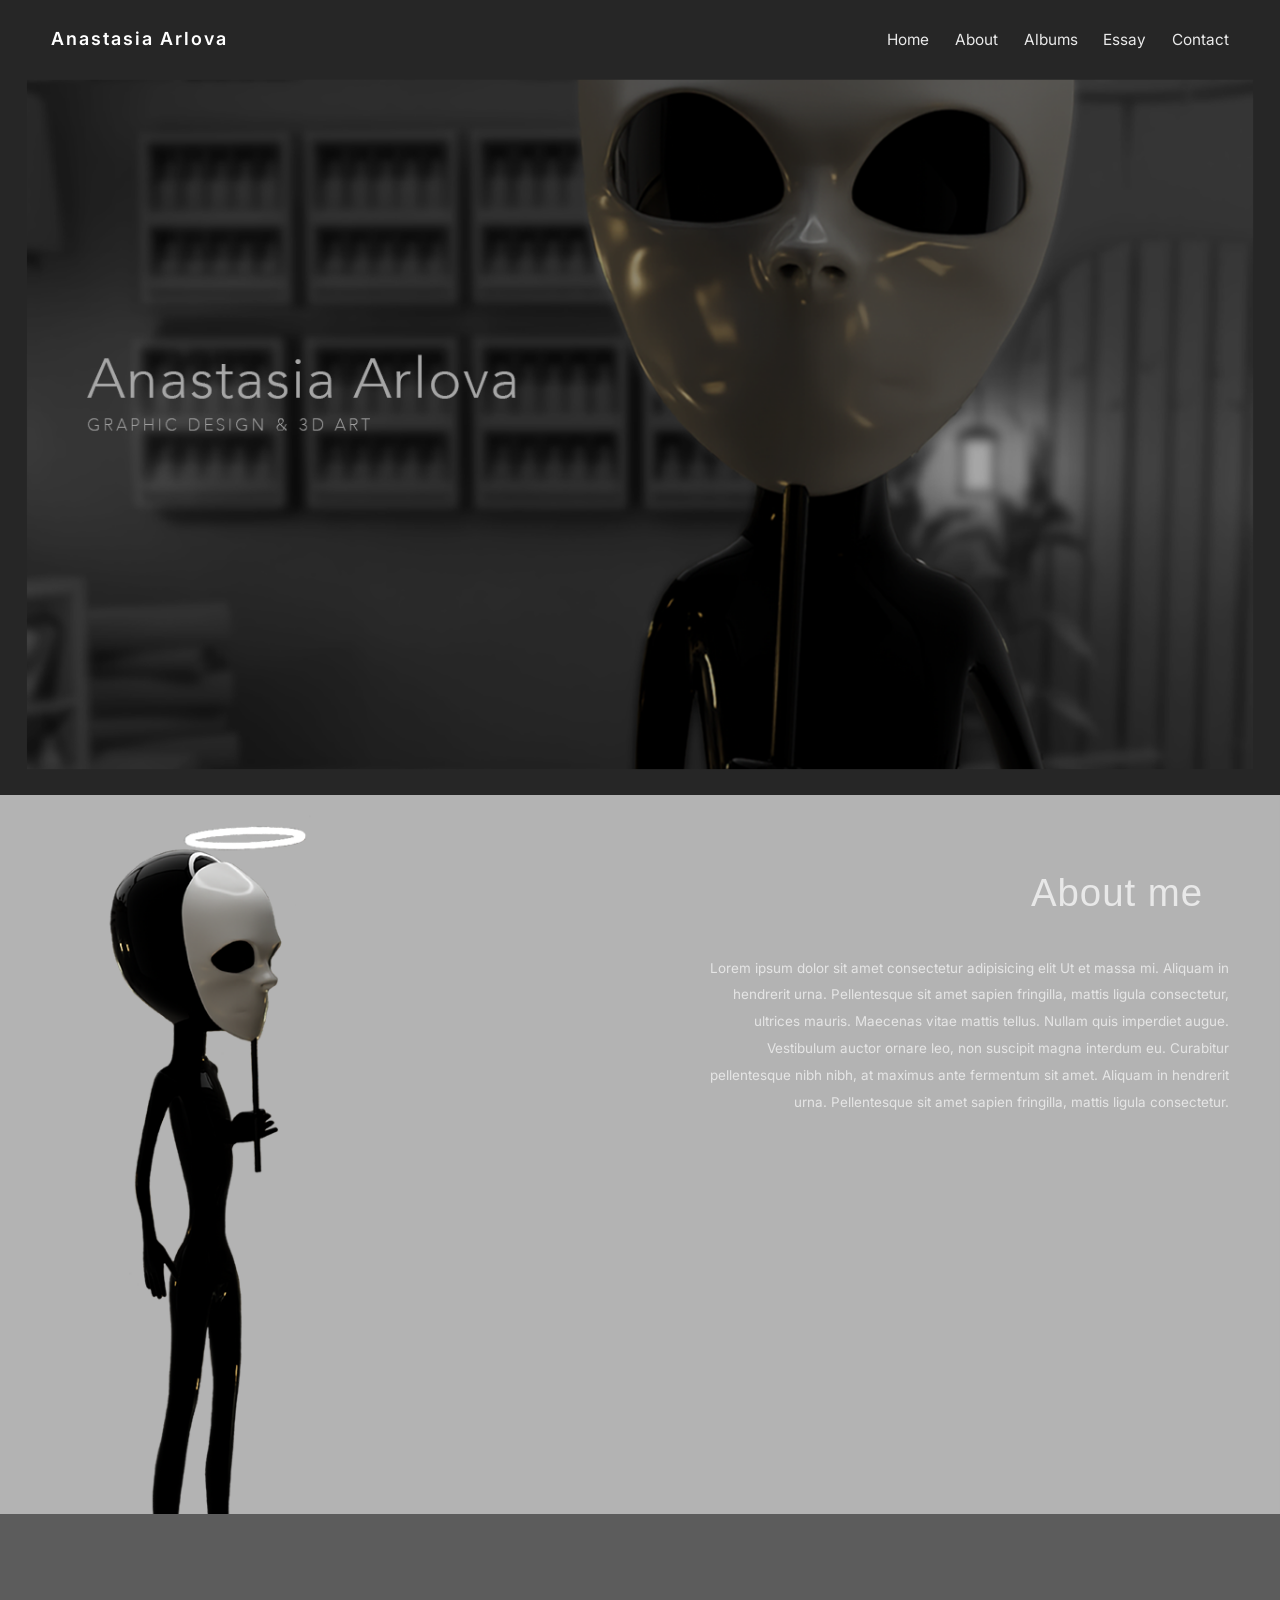
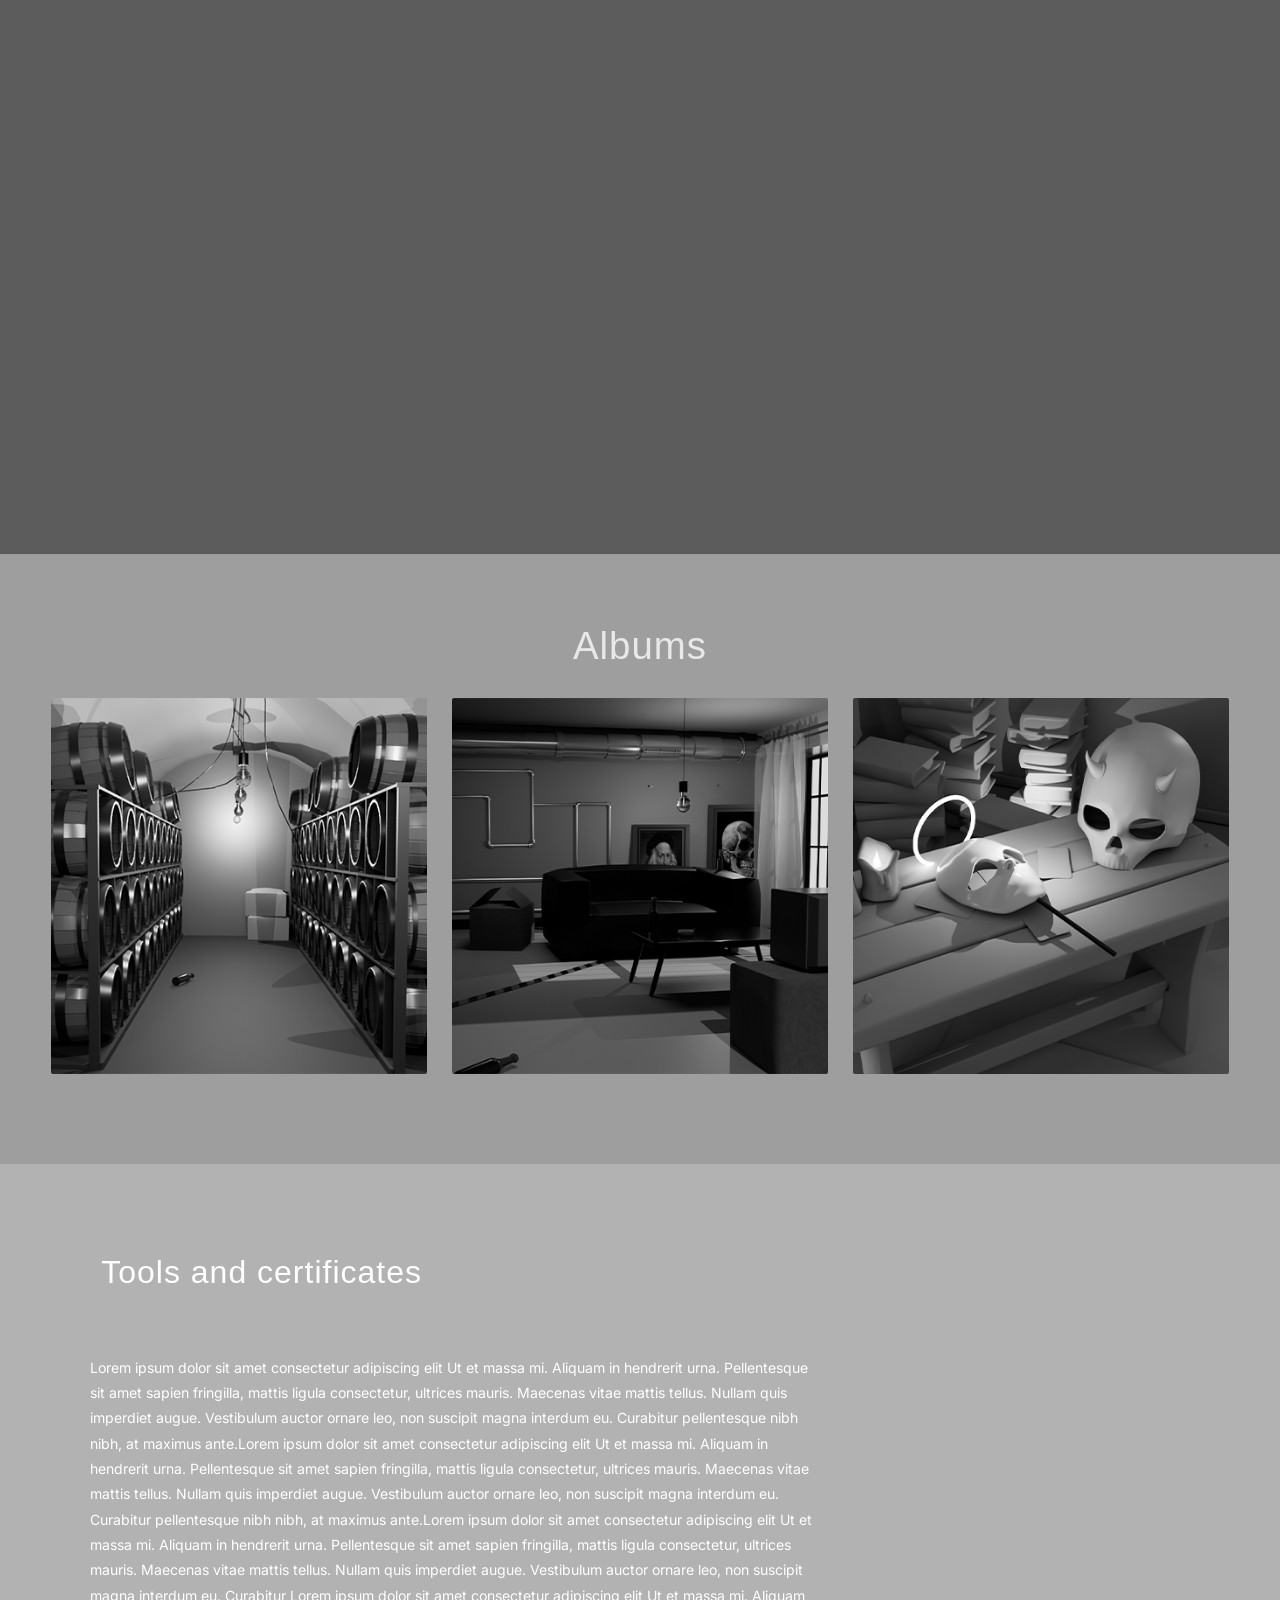
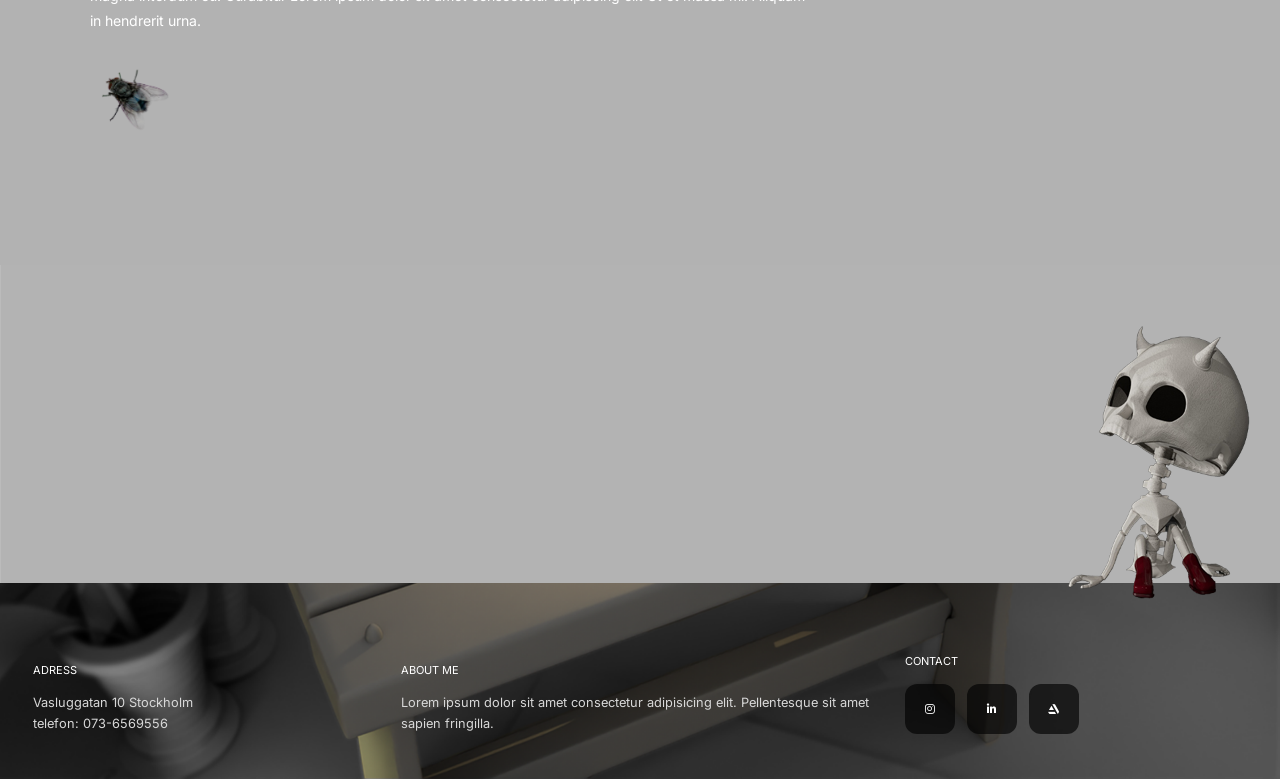
==== index.html @ 416a7926 "Add files via upload" ====
<!doctype html>
<html lang="sv">
  <head>
    <meta charset="utf-8" />
    <meta name="viewport" content="width=device-width, initial-scale=1.0" />
    <title>Anastasia Arlova</title>
    <link rel="stylesheet" href="css/style.css" />
    <link rel="preconnect" href="https://fonts.googleapis.com" />
    <link rel="preconnect" href="https://fonts.gstatic.com" crossorigin />
    <link
      href="https://fonts.googleapis.com/css2?family=Inter:wght@400;600&display=swap"
      rel="stylesheet"
    />
    <link
      rel="stylesheet"
      href="https://cdnjs.cloudflare.com/ajax/libs/font-awesome/6.7.2/css/all.min.css"
    />
  </head>

  <body>
    <!-- HEADER -->
    <header class="hero" id="home">
      <div class="hero-inner">
        <nav class="nav">
          <a href="index.html" class="logo">Anastasia Arlova</a>
          <ul class="nav-links">
            <li><a href="index.html">Home</a></li>
            <li><a href="index.html#about">About</a></li>
            <li><a href="index.html#albums">Albums</a></li>
            <li><a href="Uppsats.html">Essay</a></li>
            <li><a href="index.html#contact">Contact</a></li>
          </ul>
        </nav>
      </div>
    </header>

    <!-- ABOUT ME -->
    <section class="about" id="about">
      <div class="about-inner">
        <h2 class="about-title">About me</h2>

        <div class="about-copy">
          <p>
            Lorem ipsum dolor sit amet consectetur adipisicing elit Ut et massa
            mi. Aliquam in hendrerit urna. Pellentesque sit amet sapien
            fringilla, mattis ligula consectetur, ultrices mauris. Maecenas
            vitae mattis tellus. Nullam quis imperdiet augue. Vestibulum auctor
            ornare leo, non suscipit magna interdum eu. Curabitur pellentesque
            nibh nibh, at maximus ante fermentum sit amet. Aliquam in hendrerit
            urna. Pellentesque sit amet sapien fringilla, mattis ligula
            consectetur.
          </p>
        </div>
      </div>
    </section>

    <!-- VIDEO -->
    <div class="album-video">
      <iframe
        class="album-loop"
        width="100%"
        height="100%"
        src="https://www.youtube.com/embed/UPOeiw_t-Yw?autoplay=1&mute=1&loop=1&playlist=UPOeiw_t-Yw&controls=0&rel=0"
        title="Portfolio video"
        frameborder="0"
        allow="autoplay; encrypted-media"
        allowfullscreen
      >
      </iframe>
    </div>

    <!-- ALBUMS -->
    <section class="albums" id="albums">
      <h2 class="section-title">Albums</h2>

      <div class="albums-grid">
        <a class="album-card" href="album1.html">
          <img src="img/startalbum1color.png" alt="Album 1 preview" />
        </a>

        <a class="album-card" href="album2.html">
          <img src="img/startalbum2color.png" alt="Album 2 preview" />
        </a>

        <a class="album-card" href="album3.html">
          <img src="img/startalbum3color.png" alt="Album 3 preview" />
        </a>
      </div>
    </section>

    <!-- CERTIFICATES -->
    <section class="certificates" id="certificates">
      <h2 class="section-title">Tools and certificates</h2>
      <div class="cert-text">
        <p>
          Lorem ipsum dolor sit amet consectetur adipiscing elit Ut et massa mi.
          Aliquam in hendrerit urna. Pellentesque sit amet sapien fringilla,
          mattis ligula consectetur, ultrices mauris. Maecenas vitae mattis
          tellus. Nullam quis imperdiet augue. Vestibulum auctor ornare leo, non
          suscipit magna interdum eu. Curabitur pellentesque nibh nibh, at
          maximus ante.Lorem ipsum dolor sit amet consectetur adipiscing elit Ut
          et massa mi. Aliquam in hendrerit urna. Pellentesque sit amet sapien
          fringilla, mattis ligula consectetur, ultrices mauris. Maecenas vitae
          mattis tellus. Nullam quis imperdiet augue. Vestibulum auctor ornare
          leo, non suscipit magna interdum eu. Curabitur pellentesque nibh nibh,
          at maximus ante.Lorem ipsum dolor sit amet consectetur adipiscing elit
          Ut et massa mi. Aliquam in hendrerit urna. Pellentesque sit amet
          sapien fringilla, mattis ligula consectetur, ultrices mauris. Maecenas
          vitae mattis tellus. Nullam quis imperdiet augue. Vestibulum auctor
          ornare leo, non suscipit magna interdum eu. Curabitur Lorem ipsum
          dolor sit amet consectetur adipiscing elit Ut et massa mi. Aliquam in
          hendrerit urna.
        </p>
        <a href="Uppsats.html" class="cert-image-link">
          <img src="img/fluga.png" alt="Certificate icon" />
        </a>
      </div>
    </section>

    <!-- FOOTER -->
    <footer class="site-footer" id="contact">
      <div class="footer-inner">
        <!-- adress -->
        <div class="footer-col">
          <a class="footer-title-link" href="#contact">ADRESS</a>

          <div class="footer-content">
            <p class="footer-text">
              Vasluggatan 10 Stockholm<br />
              telefon: 073-6569556
            </p>
          </div>
        </div>
        <!-- about me -->
        <div class="footer-col">
          <a class="footer-title-link" href="#about">ABOUT ME</a>

          <div class="footer-content">
            <p class="footer-text">
              Lorem ipsum dolor sit amet consectetur adipisicing elit.
              Pellentesque sit amet sapien fringilla.
            </p>
          </div>
        </div>
        <!-- contact -->
        <div class="footer-col">
          <a class="footer-title-link" href="#contact">CONTACT</a>

          <div class="footer-socials">
            <a
              class="social"
              href="https://www.instagram.com/arlova.anastasia?igsh=N2Q0ZmtybGg2ZGdp&utm_source=qr"
              target="_blank"
            >
              <i class="fa-brands fa-instagram"></i>
            </a>

            <a
              class="social"
              href="https://www.linkedin.com/in/anastasia-arlova-b78263412"
              target="_blank"
            >
              <i class="fa-brands fa-linkedin-in"></i>
            </a>

            <a
              class="social"
              href="https://anastasiaarlova.artstation.com/"
              target="_blank"
            >
              <i class="fa-brands fa-artstation"></i>
            </a>
          </div>
        </div>
      </div>
    </footer>
  </body>
</html>
---- css/style.css ----
* {
  box-sizing: border-box;
  margin: 0;
  padding: 0;
}
body {
  margin: 0;
  background: hsl(0, 0%, 36%);
  font-family: "Inter", Arial, sans-serif;
}

/* HEADER */
.hero {
  width: 100%;
  position: relative;
  padding: 0;
  margin: 0;
  background-image: url("../img/header.png");
  background-repeat: no-repeat;
  background-position: center top;
  background-size: cover;
}
.hero-inner {
  width: min(1366px, 100%);
  margin: 0 auto;
  aspect-ratio: 1366 / 848;
  position: relative;
}
.hero::before {
  content: "";
  position: absolute;
  inset: 0;
  background: rgba(0, 0, 0, 0.35);
}
/* logo */
.logo {
  color: white;
  font-size: clamp(14px, 1.5vw, 18px);
  letter-spacing: 2px;
  font-weight: 600;
  text-decoration: none;
}
/* nav bar */
.nav {
  position: absolute;
  top: clamp(10px, 2.5vw, 28px);
  left: 0;
  right: 0;

  padding: 0 clamp(18px, 4vw, 60px);
  display: flex;
  justify-content: space-between;
  align-items: center;

  z-index: 2;
}
/* meny */
.nav-links {
  list-style: none;
  display: flex;
  gap: clamp(12px, 2vw, 26px);
}
.nav-links a {
  color: white;
  font-size: clamp(12px, 1.2vw, 16px);
  text-decoration: none;
  opacity: 0.9;
}
.nav-links::-webkit-scrollbar {
  display: none;
}
.nav-links a:hover {
  opacity: 1;
  text-decoration: underline;
}
@media (max-width: 700px) {
  .nav {
    flex-direction: row;
    align-items: center;
    justify-content: space-between;
    gap: 12px;
  }
  .nav-links {
    flex-wrap: nowrap;
    overflow-x: auto;
    white-space: nowrap;
    -webkit-overflow-scrolling: touch;
    gap: 14px;
  }
  .nav-links li {
    flex: 0 0 auto;
  }
}

/* ABOUT */
.about {
  width: 100%;
  background: #b2b2b2;
  padding: 0;
  margin: 0;
  background-image: url("../img/aboutme.png");
  background-repeat: no-repeat;
  background-position: left center;
  background-size: contain;
}
.about-inner {
  width: min(1366px, 100%);
  margin: 0 auto;
  aspect-ratio: 1366 / 768;
  position: relative;
}
.about-title {
  font: 1em sans-serif;
  position: absolute;
  top: clamp(30px, 6vw, 90px);
  right: clamp(40px, 6vw, 110px);
  margin: 0;
  color: #e8e8e8;
  font-weight: 300;
  letter-spacing: 1px;
  text-align: right;
  font-size: clamp(26px, 3vw, 44px);
}
/* Brödtext */
.about-copy {
  position: absolute;
  top: clamp(70px, 14vw, 160px);
  right: clamp(18px, 4vw, 70px);
  text-align: right;
  max-width: clamp(400px, 42vw, 640px);
  color: #e8e8e8;
}
.about-copy p {
  margin: 0 0 18px 0;
  line-height: 2;
  opacity: 0.95;
  font-size: clamp(12px, 1.05vw, 15px);
}

/* VIDEO */
.album-video {
  width: 100%;
  max-width: 1366px;
  height: 600px;
  margin: 20px auto;
  overflow: hidden;
}

.album-loop {
  width: 100%;
  height: 100%;
  border: none;
  display: block;
}

/* ALBUMS */
.albums {
  background: #9e9e9e;
  padding: 70px 0 90px;
}
.section-title {
  font: 1em sans-serif;
  width: min(1366px, 100%);
  margin: 0 auto 30px;
  padding: 0 clamp(18px, 4vw, 60px);

  color: #e8e8e8;
  font-weight: 300;
  letter-spacing: 1px;
  text-align: center;
  font-size: clamp(28px, 3vw, 46px);
}
.albums-grid {
  width: min(1366px, 100%);
  margin: 0 auto;
  padding: 0 clamp(18px, 4vw, 60px);

  display: grid;
  grid-template-columns: repeat(3, 1fr);
  gap: clamp(14px, 2vw, 26px);
}
.album-card {
  display: block;
  border-radius: 2px;
  overflow: hidden;
  text-decoration: none;
  outline: none;
}
.album-card img {
  width: 100%;
  height: auto;
  display: block;
  filter: grayscale(100%);
  transition:
    filter 0.4s ease,
    transform 0.4s ease;
}
.album-card:hover img {
  filter: grayscale(0%);
  transform: scale(1.02);
}
@media (max-width: 700px) {
  .albums-grid {
    grid-template-columns: 1fr;
  }
}

/* CERTIFICATES */
.certificates {
  background: #b2b2b2;
  padding: 90px 90px 120px;

  /* fast position bild */
  display: grid;
  grid-template-columns: minmax(0, 1fr) minmax(180px, 320px);
  column-gap: clamp(24px, 4vw, 70px);
  row-gap: 24px;
  align-items: start;
}
.certificates .section-title {
  color: white;
  text-align: left;
  font-size: clamp(30px, 2.5vw, 36px);
  margin-bottom: 40px;
  margin-left: -40px;
  grid-column: 1 / -1;
}
.cert-text {
  color: white;
  max-width: 900px;
  margin: 0;
  text-align: left;
  grid-column: 1;
}
.cert-text p {
  font-size: clamp(14px, 1.1vw, 16px);
  line-height: 1.8;
  margin-bottom: 22px;
}

/* KLICKBAR BILD */
.cert-image-link {
  grid-column: 2;
  align-self: start;
  justify-self: start;

  width: min(100%, clamp(60px, 7vw, 95px)); /* storlek på fluga webb */
  aspect-ratio: 1 / 1;

  cursor: pointer;
  display: block;
  transition: transform 0.25s ease;
  transform-origin: center;
}
.cert-image-link img {
  width: 100%;
  height: 100%;
  object-fit: contain; /* För transparent png */
  display: block;
  transition:
    transform 0.25s ease,
    filter 0.25s ease,
    opacity 0.25s ease;
  will-change: transform;
}
@keyframes cert-shake {
  0%,
  100% {
    transform: translateX(0) rotate(0deg);
  }
  20% {
    transform: translateX(-1px) rotate(-0.5deg);
  }
  40% {
    transform: translateX(1px) rotate(0.5deg);
  }
  60% {
    transform: translateX(-1px) rotate(0.3deg);
  }
  80% {
    transform: translateX(1px) rotate(-0.3deg);
  }
}
/* Hover animation skaka */
.cert-image-link:hover img,
.cert-image-link:focus-visible img {
  animation: cert-shake 0.35s ease-in-out infinite;
  filter: drop-shadow(0 6px 12px rgba(0, 0, 0, 0.15));
}
.cert-image-link:hover {
  transform: none;
}
.cert-image-link:focus-visible {
  outline: 2px solid rgba(255, 255, 255, 0.7);
  outline-offset: 6px;
}
@media (prefers-reduced-motion: reduce) {
  .cert-image-link,
  .cert-image-link img {
    transition: none;
  }
  .cert-image-link:hover {
    transform: none;
  }
  .cert-image-link:hover img,
  .cert-image-link:focus-visible img {
    animation: none;
    transform: none;
    filter: none;
  }
}
@media (max-width: 800px) {
  .certificates {
    grid-template-columns: 1fr;
    padding: 70px 24px 90px;
  }
  .certificates .section-title {
    margin-left: 0;
  }
  .cert-text {
    max-width: 100%;
  }
  .cert-image-link {
    grid-column: 1;
    justify-self: start;
    width: clamp(40px, 14vw, 65px); /* storlek på fluga mobil */
  }
}

/* FOOTER */
.site-footer {
  width: 100%;
  background: #bfbfbf;
  background-image: url("../img/footer2.png");
  background-repeat: no-repeat;
  background-position: bottom right;
  background-size: cover;
}
.site-footer .footer-inner {
  width: min(1366px, 100%);
  margin: 0 auto;
  aspect-ratio: 1920 / 771;
  display: grid;
  grid-template-columns: minmax(160px, 1fr) minmax(220px, 1.4fr) minmax(
      160px,
      1fr
    );
  gap: clamp(24px, 2vw, 40px);

  /* text på bild experiment */
  padding-top: clamp(18px, 2.5vw, 46px);
  padding-bottom: clamp(22px, 3.5vw, 70px);
  padding-inline: clamp(14px, 2.6vw, 54px);

  /* ta ner texten (placering) experiment */
  align-content: end;
  align-items: end;
}
.footer-col {
  display: grid;
  grid-template-rows: 24px auto;
  align-items: start;
  row-gap: 6px;
}
.footer-title {
  height: 24px;
  display: flex;
  align-items: center;
  margin: 0;
  color: #ffffff;
  font-weight: 700;
  letter-spacing: 1px;
  font-size: 12px;
  text-decoration: none;
  cursor: default; /* länkklick (inte klickbar nu, ksk sen) */
  pointer-events: none; /* (inga länkar än) */
}
/* Body text */
.footer-text {
  margin: 0;
  color: #d8d8d8;
  line-height: 1.6;
  font-size: clamp(11px, 1vw, 13px);
}
/* Social ikoner */
.footer-socials {
  display: flex;
  gap: clamp(8px, 1.4vw, 12px);
}
.social {
  width: 50px;
  height: 50px;

  display: flex;
  justify-content: center;
  align-items: center;

  background: rgba(0, 0, 0, 0.65);
  color: white;

  border-radius: 12px;

  text-decoration: none;

  font-size: 24px;

  transition: all 0.25s ease;
}
/* Pandoras ask RÖR INTE */
.site-footer a,
.site-footer a:link,
.site-footer a:visited,
.site-footer a:hover,
.site-footer a:active {
  color: #ffffff;
  text-decoration: none;
  font-size: 11px;
  font-weight: 400;
  cursor: default;
}

/* UNDERSIDOR */
.album-page {
  width: 100%;
  background: #b2b2b2;
  padding: 120px 0 120px;
}
.album-inner {
  width: min(1100px, 92%);
  margin: 0 auto;
}
.album-title {
  color: #ffffff;
  font: 1em sans-serif;
  font-weight: 300;
  letter-spacing: 1.2px;
  font-size: clamp(28px, 3vw, 46px);
  margin-bottom: 26px;
  text-align: center;
}
.album-description {
  max-width: 720px;
  margin: 0 auto clamp(40px, 6vw, 90px);
  color: #ffffff;
  font-size: clamp(14px, 1.1vw, 16px);
  line-height: 1.8;
  text-align: center;
}
.album-images {
  display: flex;
  flex-direction: column;
  gap: clamp(48px, 7vw, 120px);
  margin-top: clamp(48px, 7vw, 120px);
}
.album-images img {
  width: 100%;
  height: auto;
  display: block;
  border-radius: 2px;
  margin: 0;
}
@media (min-width: 1400px) {
  .album-inner {
    width: 1100px;
  }
}
@media (max-width: 600px) {
  .album-page {
    padding: 60px 0 90px;
  }
}
.album-hero {
  margin-bottom: clamp(48px, 6vw, 100px);
}
.album-images-inner {
  display: flex;
  flex-direction: column;
  gap: clamp(6px, 7vw, 6px);
}
.album-images-inner img + img {
  margin-top: clamp(6px, 1vw, 6px);
}

/* PROCESSANALYS SIDA*/
.essay-page {
  width: 100%;
  background: #b2b2b2;
  padding: 120px 0 120px;
}
.essay {
  width: min(1100px, 92%);
  margin: 0 auto;
}
/* H1 samma som "album-title" */
.essay h1 {
  color: #ffffff;
  font: 1em sans-serif;
  font-weight: 300;
  letter-spacing: 1.2px;
  font-size: clamp(28px, 3vw, 46px);
  margin: 0 0 26px 0;
  text-align: center;
}
/* H2 samma som "rubrik, sektioner" */
.essay h2 {
  color: #ffffff;
  font: 1em sans-serif;
  font-weight: 300;
  letter-spacing: 1px;
  font-size: clamp(18px, 2.2vw, 26px);
  margin: clamp(28px, 4vw, 46px) 0 14px 0;
  text-align: left;
}
/* Brödtext samma som "album-description" men vänsterställd */
.essay p {
  color: #ffffff;
  font-size: clamp(14px, 1.1vw, 16px);
  line-height: 1.8;
  margin: 0 0 18px 0;
  max-width: 900px;
}
/* kodord */
.essay code {
  font-size: 0.95em;
  padding: 0.12em 0.35em;
  border-radius: 4px;
  background: rgba(0, 0, 0, 0.25);
  color: #ffffff;
}
/* Referenser-lista */
.essay-references {
  list-style: none;
  padding: 0;
  margin: 0;
  max-width: 900px;
}
.essay-references li {
  color: #ffffff;
  font-size: clamp(14px, 1.1vw, 16px);
  line-height: 1.8;
  margin: 0 0 18px 0;
}
.essay-references em {
  font-style: italic;
}
.essay-references a,
.essay-references a:visited {
  color: #ffffff;
  text-decoration: underline;
  text-underline-offset: 3px;
  opacity: 0.9;
}
.essay-references a:hover {
  opacity: 1;
}
/* Mobil-padding*/
@media (max-width: 600px) {
  .essay-page {
    padding: 60px 0 90px;
  }
}
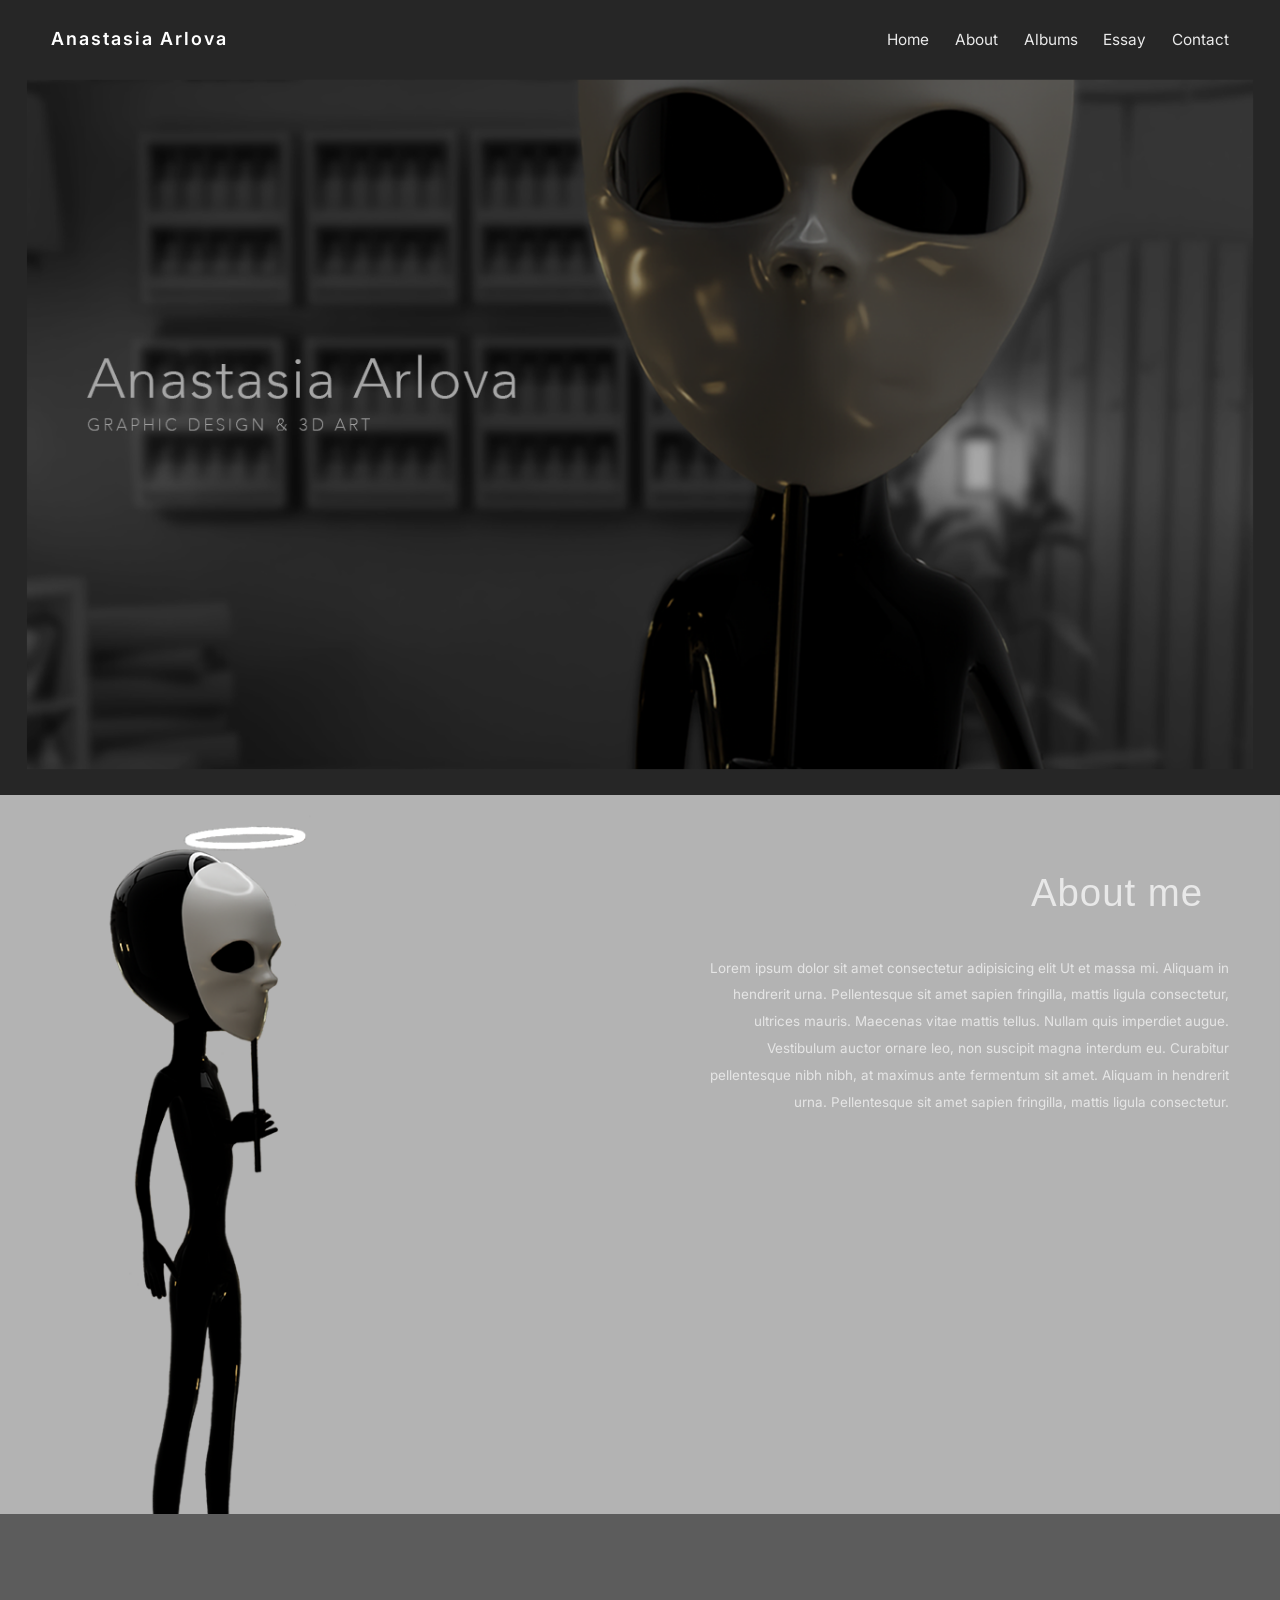
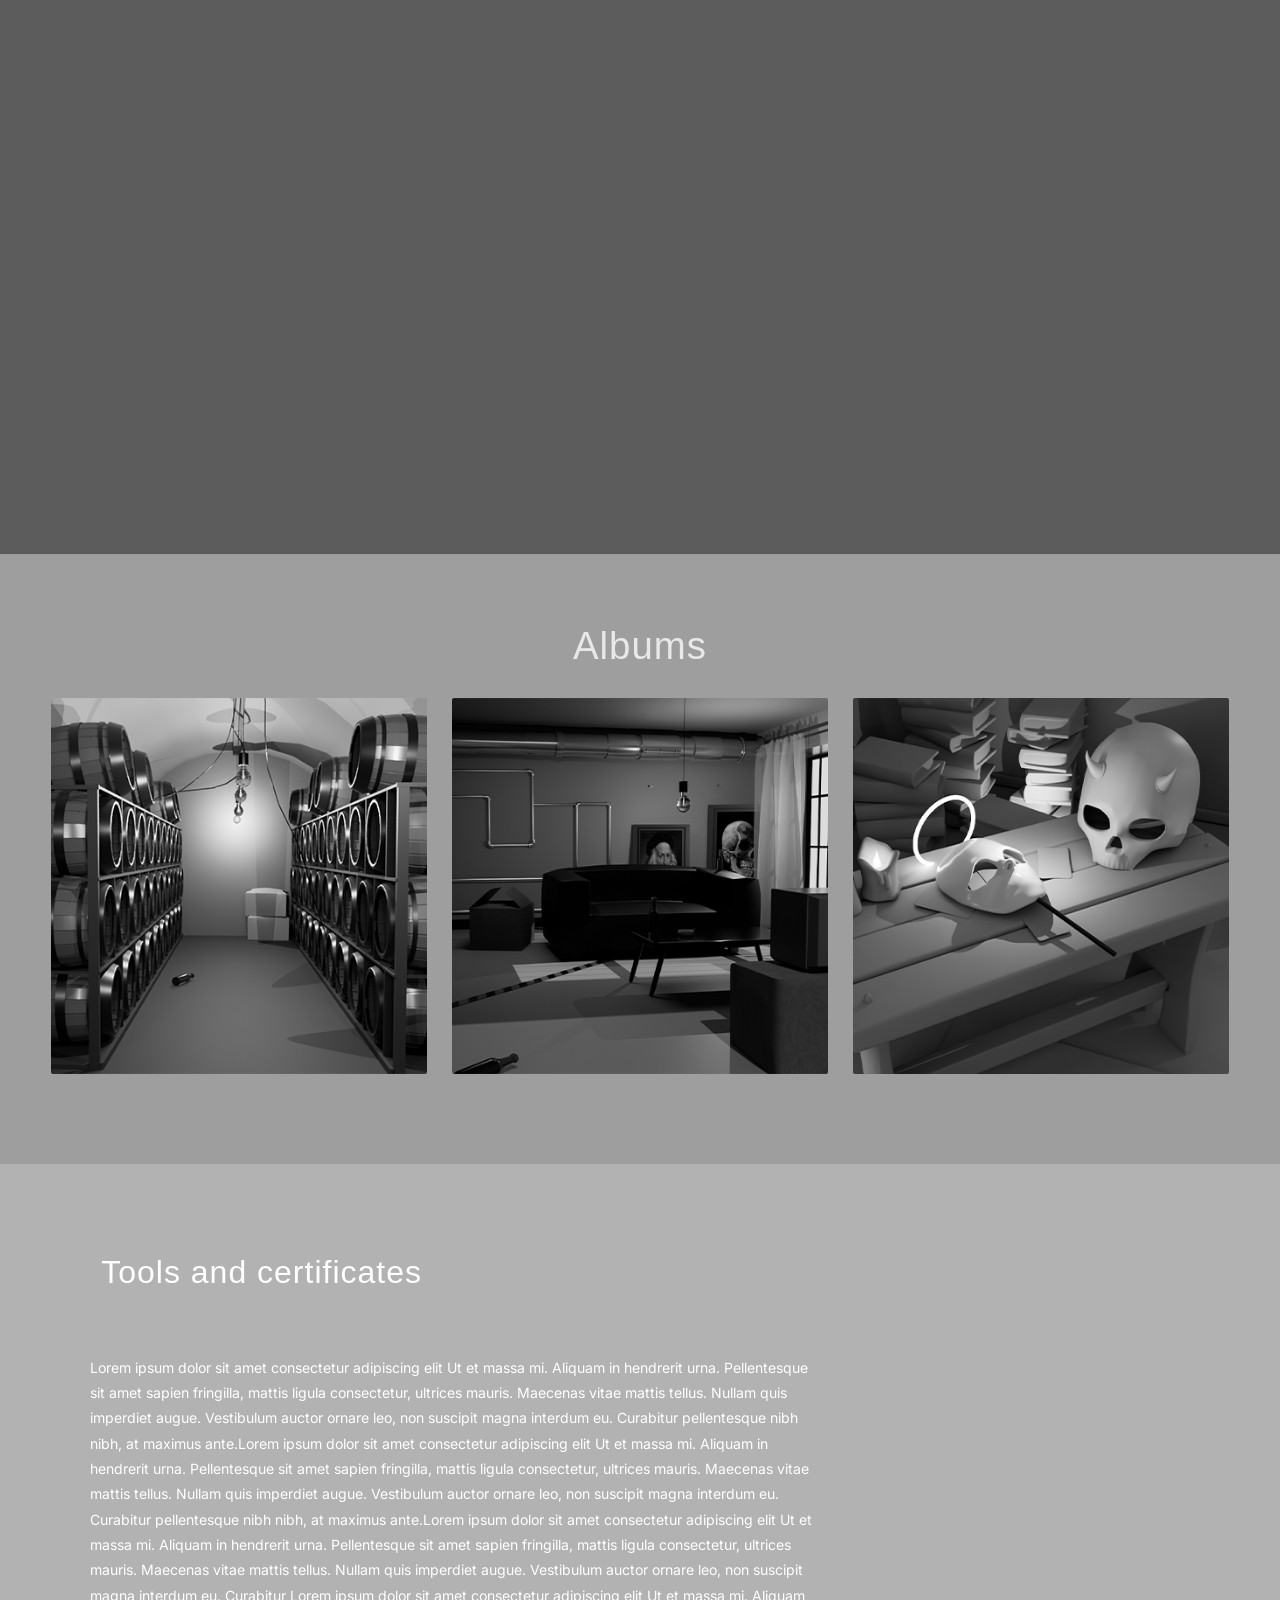
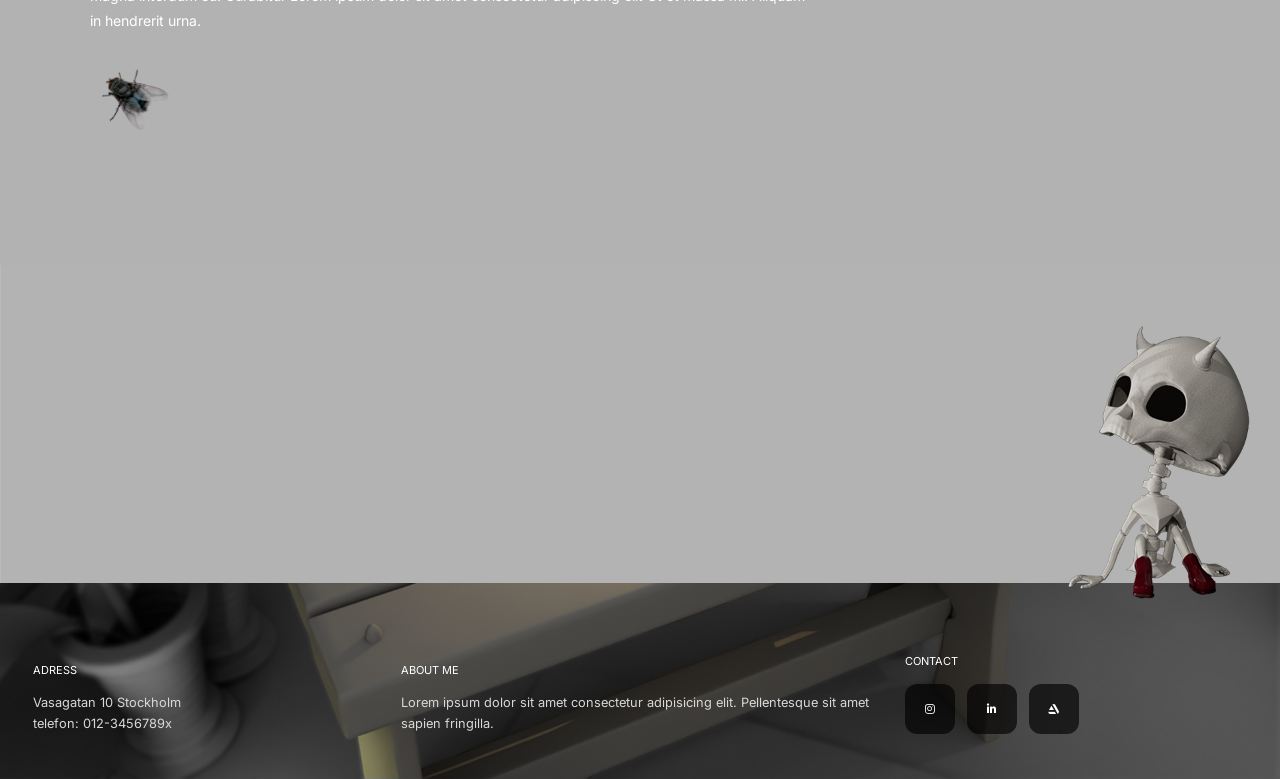
==== commit d94fb136: "Add files via upload" ====
--- a/index.html
+++ b/index.html
@@ -74,15 +74,15 @@
       <h2 class="section-title">Albums</h2>
 
       <div class="albums-grid">
-        <a class="album-card" href="album1.html">
+        <a class="album-card" href="Album1.html">
           <img src="img/startalbum1color.png" alt="Album 1 preview" />
         </a>
 
-        <a class="album-card" href="album2.html">
+        <a class="album-card" href="Album2.html">
           <img src="img/startalbum2color.png" alt="Album 2 preview" />
         </a>
 
-        <a class="album-card" href="album3.html">
+        <a class="album-card" href="Album3.html">
           <img src="img/startalbum3color.png" alt="Album 3 preview" />
         </a>
       </div>
@@ -122,18 +122,26 @@
       <div class="footer-inner">
         <!-- adress -->
         <div class="footer-col">
-          <a class="footer-title-link" href="#contact">ADRESS</a>
+          <a
+            class="footer-title-link"
+            href="https://arlovaanasstasia.github.io/Portfolio2.1/index.html#contact"
+            >ADRESS</a
+          >
 
           <div class="footer-content">
             <p class="footer-text">
-              Vasluggatan 10 Stockholm<br />
-              telefon: 073-6569556
+              Vasagatan 10 Stockholm<br />
+              telefon: 012-3456789x
             </p>
           </div>
         </div>
         <!-- about me -->
         <div class="footer-col">
-          <a class="footer-title-link" href="#about">ABOUT ME</a>
+          <a
+            class="footer-title-link"
+            href="https://arlovaanasstasia.github.io/Portfolio2.1/index.html#about"
+            >ABOUT ME</a
+          >
 
           <div class="footer-content">
             <p class="footer-text">
@@ -144,7 +152,11 @@
         </div>
         <!-- contact -->
         <div class="footer-col">
-          <a class="footer-title-link" href="#contact">CONTACT</a>
+          <a
+            class="footer-title-link"
+            href="https://arlovaanasstasia.github.io/Portfolio2.1/index.html#contact"
+            >CONTACT</a
+          >
 
           <div class="footer-socials">
             <a
